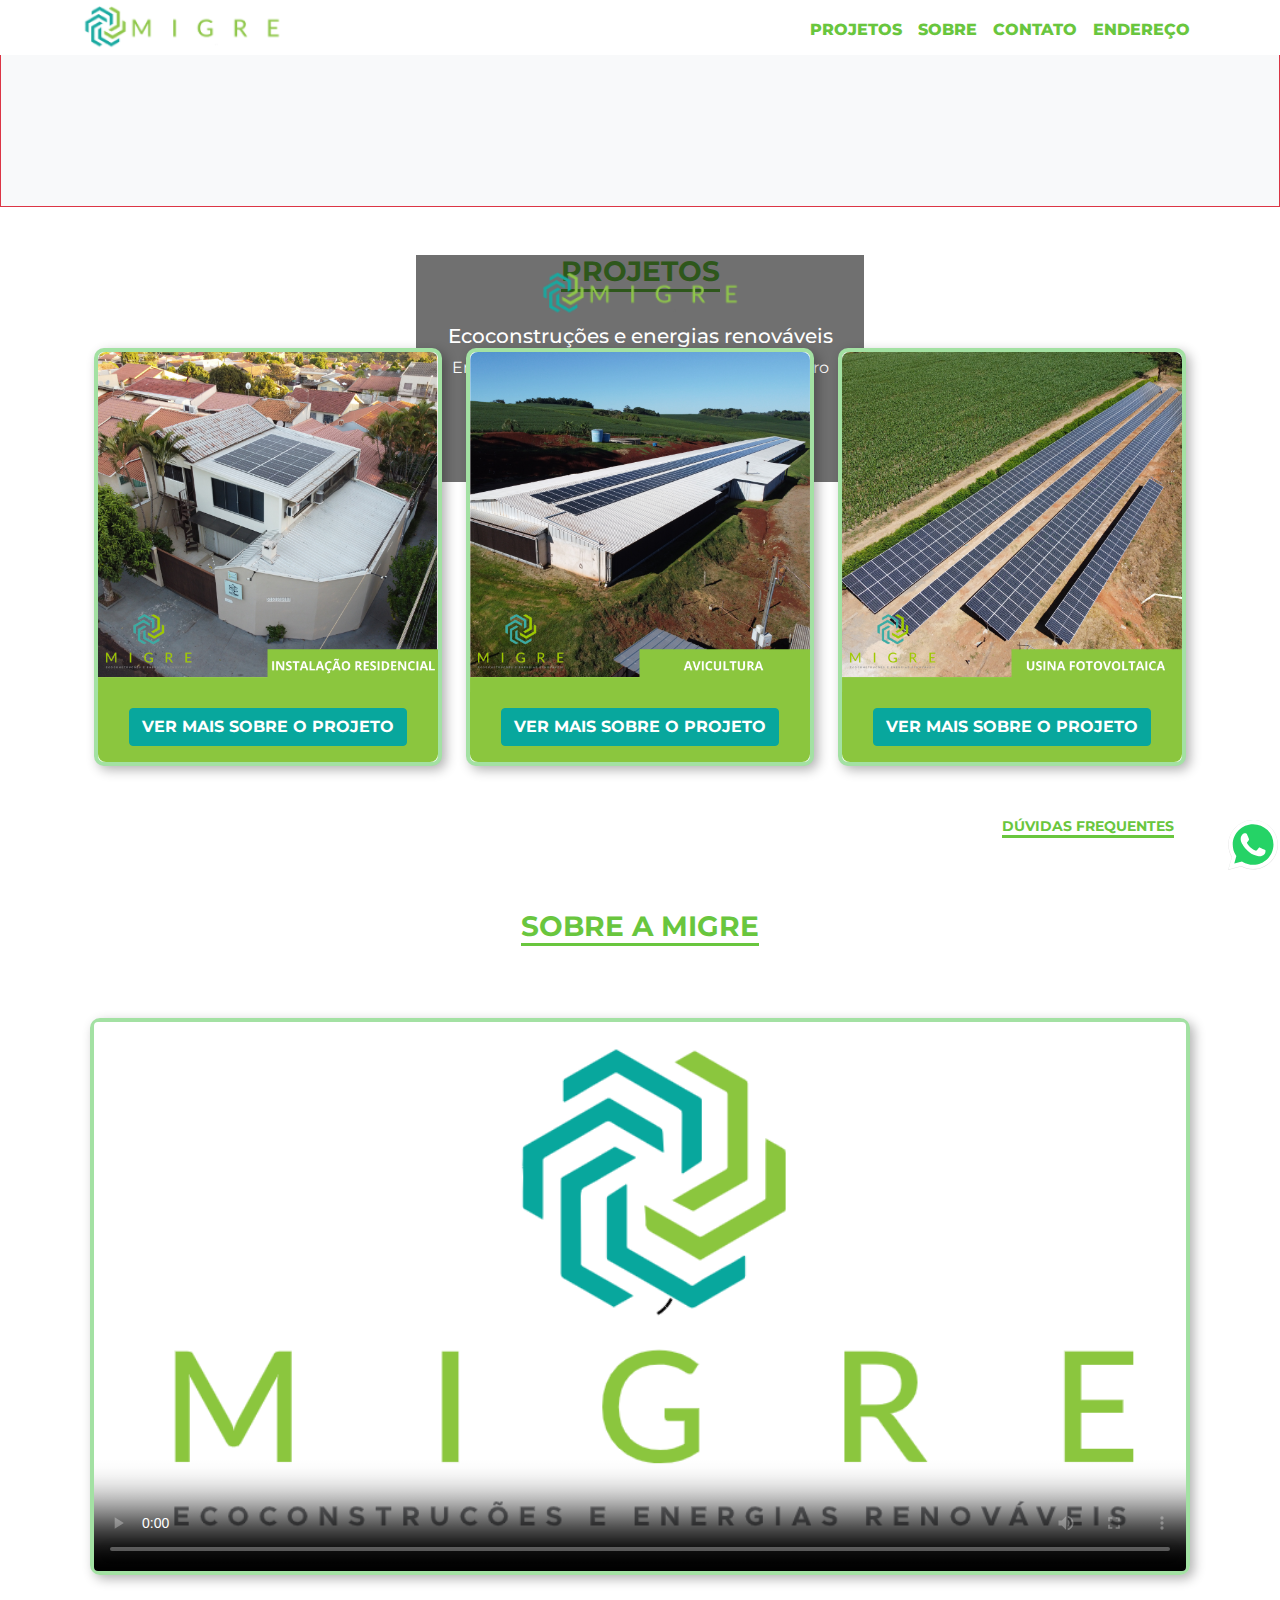
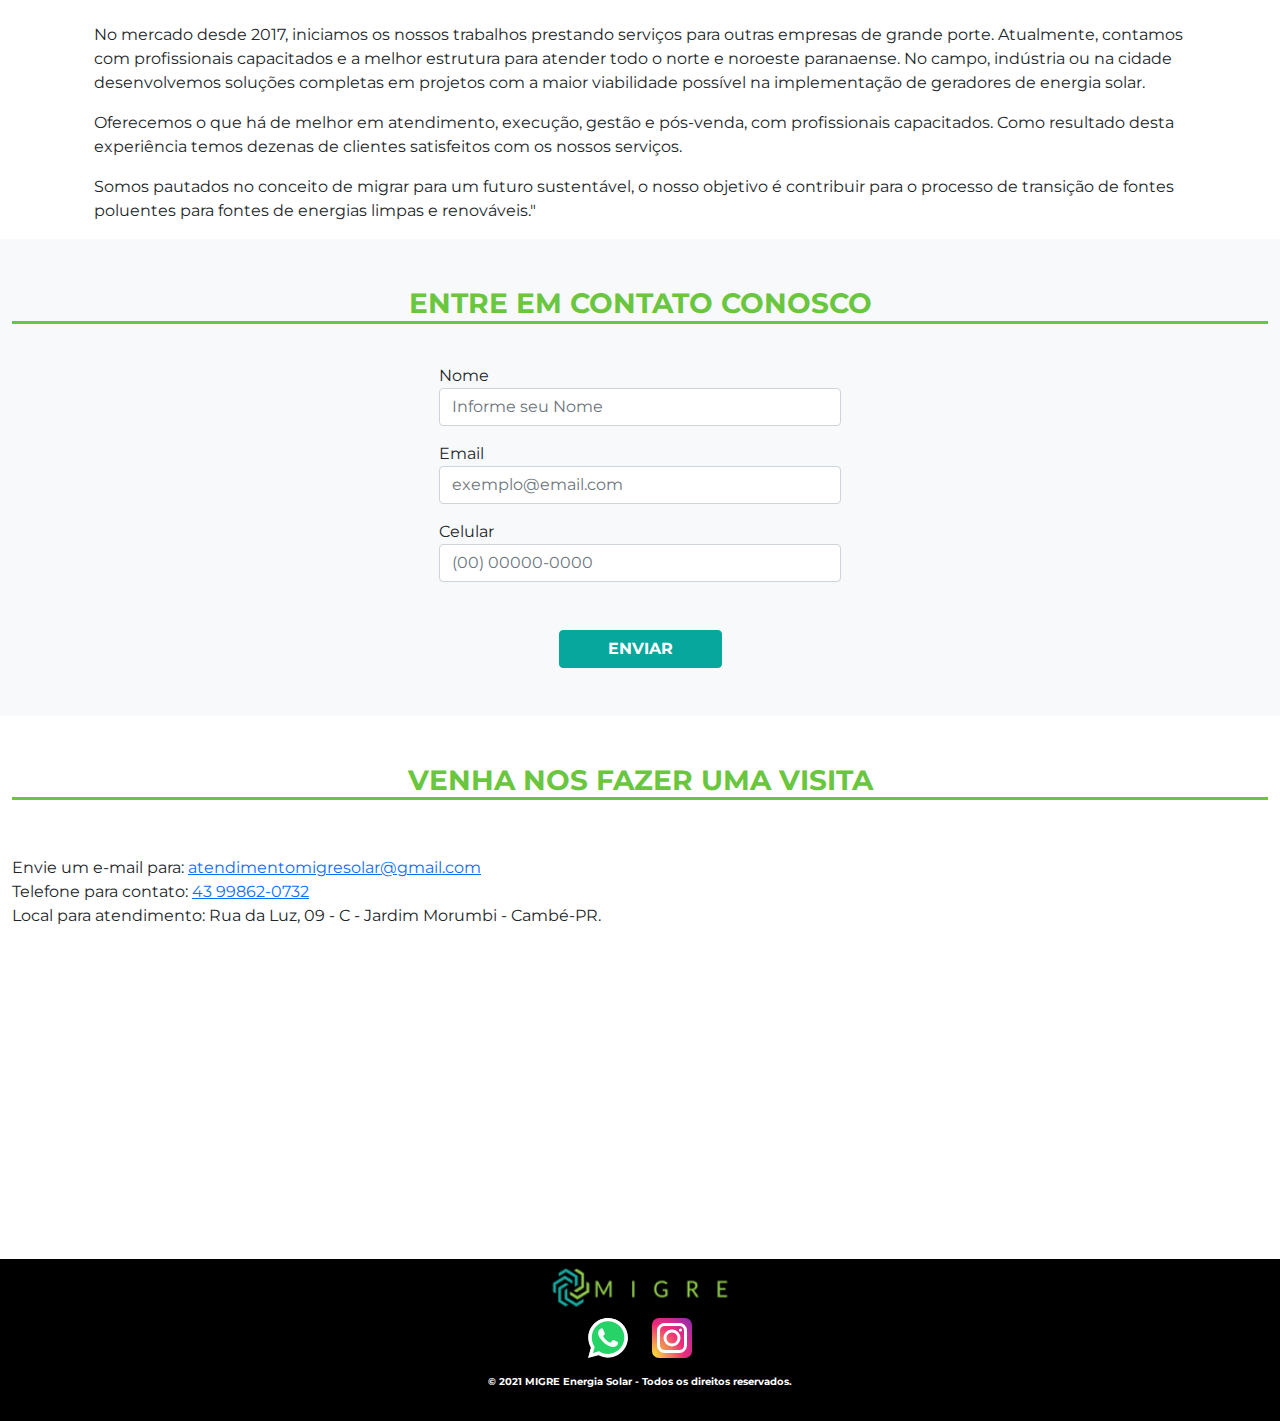
==== index.html @ b56ac215 "subindo site" ====
<!DOCTYPE html>
<html lang="pt-br">

<head>
	<meta charset="UTF-8">
	<meta http-equiv="X-UA-Compatible" content="IE=edge">
	<meta name="viewport" content="width=device-width, initial-scale=1.0">
	<link rel="stylesheet" href="assets/bootstrap-5.1.3-dist/css/bootstrap.min.css">
	<link rel="stylesheet" href="assets/css/style.css">
	<link rel="stylesheet" href="assets/css/config.css">
	<link rel="stylesheet" href="assets/css/responsivo.css">
	<link href="assets/fontawesome/css/all.css" rel="stylesheet">
	<link rel="preconnect" href="https://fonts.googleapis.com">
	<link rel="preconnect" href="https://fonts.gstatic.com" crossorigin>
	<link href="https://fonts.googleapis.com/css2?family=Montserrat:wght@500&display=swap" rel="stylesheet">
	<title>Migre Solar</title>
</head>

<body>
	<header>
		<nav class="navbar navbar-expand-lg fixed-top py-0 bg-white">
			<div class="container">
				<a class="navbar-brand" href="index.html">
					<img src="assets/images/logo.png" width="200" height="50" alt="logo da empresa" class="img-fluid">
				</a>
				<button class="navbar-toggler" type="button" data-bs-toggle="collapse"
					data-bs-target="#navbarSupportedContent" aria-controls="navbarSupportedContent"
					aria-expanded="false" aria-label="Toggle navigation" style="border: none;">
					<svg xmlns="http://www.w3.org/2000/svg" width="24" height="24" fill="currentColor"
						class="bi bi-list" viewBox="0 0 16 16">
						<path fill-rule="evenodd"
							d="M2.5 12a.5.5 0 0 1 .5-.5h10a.5.5 0 0 1 0 1H2a.5.5 0 0 1-.5-.5zm0-4a.5.5 0 0 1 .5-.5h10a.5.5 0 0 1 0 1H2a.5.5 0 0 1-.5-.5zm0-4a.5.5 0 0 1 .5-.5h10a.5.5 0 0 1 0 1H2a.5.5 0 0 1-.5-.5z" />
					</svg>
				</button>
				<div class="collapse navbar-collapse background__nav justify-content-end" id="navbarSupportedContent">
					<ul class="navbar-nav ms-1 mb-2 mt-2 mb-lg-0">
						<li class="nav-item">
							<a class="nav-link px-0 py-0" aria-current="page" href="#projetos">Projetos</a>
						</li>
						<li class="nav-item">
							<a class="nav-link px-0 py-0" href="#sobre">Sobre</a>
						</li>
						<li class="nav-item">
							<a class="nav-link px-0 py-0" href="#contato">Contato</a>
						</li>
						<li class="nav-item">
							<a class="nav-link px-0 py-0" href="#endereco">Endereço</a>
						</li>
					</ul>
				</div>
			</div>
		</nav>
	</header>
	<main class="px-0 bg-white">
		<section id="videoBackground" class="bg-light border border-danger">
			<video class="px-0 bg__video" autoplay muted loop>
				<source src="assets/videos/background-site-migre.MP4" type="video/mp4">
			</video>
			<div class="carousel-caption d-none d-md-block">
				<div class="carousel-capiton-background">
					<img src="assets/images/logo.png" width="200" height="50" alt="logo da empresa"
						class="img-fluid mt-3">
					<h5 class="mt-2">Ecoconstruções e energias renováveis</h5>
					<p class="mt-2">Empresa que mais instala energia solar no agro paranaense!</p>
					<a class="btn btn__cor__fundo mb-4 text-uppercase fw-bold" href="#contato" data-toggle="modal"
						data-target="#exampleModal">Solicite seu orçamento</a>
				</div>
			</div>
		</section>
		<section id="orcamento" class="d-md-none">
			<div class="bloco-orcamento text-center align-items-center">
				<img src="assets/images/logo.png" width="200" height="50" alt="logo da empresa" class="img-fluid mt-3">
				<p class="mt-2 fw-bold">Ecoconstruções e energias renováveis</p>
				<p class="mt-2">Empresa que mais instala energia solar no agro paranaense!</p>
				<a class="btn btn__cor__fundo mb-4 text-uppercase fw-bold" href="#contato" data-toggle="modal"
					data-target="#exampleModal">Solicite seu orçamento</a>
			</div>
		</section>
		<section id="projetos" class="bg-white container">
			<div class="row">
				<div class="col-lg-12 d-flex justify-content-center mt-5 pb-md-5">
					<h3 class="text__padrao text-uppercase text-uppercase">Projetos</h3>
				</div>
			</div>
			<div class="row">
				<div class="col-12 col-md-4 mt-5 mt-md-0">
					<div class="card card__border">
						<img src="assets/images/img-energia-solar-residencial.png"
							alt="Telhado de uma casa com painel solar" class="img-fluid d-block card__imagem">
						<div class="card-body text-center btn__card__projetos">
							<a class="btn text-uppercase btn__mostrarProjeto fw-bold btn__cor__fundo"
								href="residencial.html" data-toggle="modal" data-target="#exampleModal">Ver mais sobre o
								projeto</a>
						</div>
					</div>
				</div>
				<div class="col-12 col-md-4 mt-5 mt-md-0">
					<div class="card card__border">
						<img src="assets/images/img-energia-solar-avicultura.png"
							alt="Telhado de um aviário com painel solar" class="img-fluid d-block card__imagem">
						<div class="card-body text-center btn__card__projetos">
							<a class="btn text-uppercase btn__mostrarProjeto fw-bold btn__cor__fundo"
								href="aviario.html" data-toggle="modal" data-target="#exampleModal">Ver mais sobre o
								projeto</a>
						</div>
					</div>
				</div>
				<div class="col-12 col-md-4 mt-5 mb-5 mt-md-0">
					<div class="card card__border">
						<img src="assets/images/img-energia-solar-usina-fotovoltaica.png" alt="Usina Fotovoltaica"
							class="img-fluid d-block card__imagem">
						<div class="card-body text-center btn__card__projetos">
							<a class="btn text-uppercase btn__mostrarProjeto fw-bold btn__cor__fundo" href="usina.html"
								data-toggle="modal" data-target="#exampleModal">Ver mais sobre o
								projeto</a>
						</div>
					</div>
				</div>
				<div class="row pb-4 justify-content-end ">
					<div class="col-8 text-end">
						<a class="text-uppercase text-decoration-none text__padrao" style="font-size: 14px;"
							href="duvidas-frenquentes.html" data-toggle="modal" data-target="#exampleModal">Dúvidas
							Frequentes</a>
					</div>
				</div>
			</div>
		</section>
		<!-- <section id="textoCriseEnergetica" class="mt-5 bg-light">
			<div class="row">
				<div class="col-md-12 d-flex justify-content-center">
					<h3 class="text__padrao text-uppercase">Crise energética no Brasil</h3>
				</div>
			</div>
			<div class="row justify-content-center">
				<div class="col-md-10 mt-4">
					<p class="text__paragrafo">
						A fonte de energia mais usada pelo Brasil é a hidrelétrica, que, corresponde a 64% da matriz
						energética nacional. Segundo dados do Ministério Minas de Energia o país é responsável por 2% do
						consumo mundial. As informações divulgadas pelo órgão ainda revelam que, em 2021 o consumo
						residencial teve aumento de 3% e o comercial de 4% em comparação ao ano anterior.
						O baixo volume de chuva causa uma queda significativa no nível dos reservatórios das usinas
						hidrelétricas que abastecem o país. Este ano a crise energética atingiu níveis alarmantes e
						chegou em diversos setores da economia. No agronegócio, a diminuição dos níveis dos mananciais
						superficiais que abastecem as torneiras de irrigação no campo prejudicou a produtividade. Na
						indústria, o aumento na conta da energia refletiu na cadeia de produção e os produtos estão mais
						caros para o consumidor final. No geral, os brasileiros estão pagando mais caro pela energia
						elétrica, os reajustes contínuos no primeiro semestre de 2021 já tinham ultrapassado o ano
						anterior. Para 2022, a tendência é de novos aumentos, isso porque, com a falta de água, é
						preciso concentrar a produção em usinas termelétricas, para atender à demanda do país. A
						produção termoelétrica é mais cara e poluente, já que seu funcionamento é a base da queima de
						combustíveis fósseis. Esse cenário mostra que, agora mais do que nunca é necessário buscar novas
						fontes alternativas de energia, além de adotar uma postura autossustentável e tornar o, país
						mais independente energeticamente de fatores externos
					</p>
				</div>
			</div>
		</section> -->
		<section id="sobre" class="mt-5 bg-white container">
			<div class="row">
				<div class="col-md-12 d-flex justify-content-center pb-md-5">
					<h3 class="text__padrao text-uppercase">Sobre a Migre</h3>
				</div>
			</div>
			<div class="row mt-3 mx-2 video__border">
				<video src="assets/videos/videoQuemSomos.mp4" class="px-0 rounded" controls
					poster="assets/images/video-capa.png" width="auto" preload="auto"
					poster="assets/images/logo.png"></video>
			</div>
			<div class="row mt-5 justify-content-center teste-back">
				<div class="col-12">
					<p class="text__paragrafo"> No mercado desde 2017, iniciamos os nossos trabalhos
						prestando serviços para outras empresas de grande porte. Atualmente, contamos com profissionais
						capacitados e a melhor estrutura para atender todo o norte e noroeste paranaense.
						No campo, indústria ou na cidade desenvolvemos soluções completas em projetos com a maior
						viabilidade possível na implementação de geradores de energia solar.</p>

					<p class="text__paragrafo"> Oferecemos o que há de melhor em atendimento, execução,
						gestão e pós-venda, com profissionais capacitados. Como resultado desta experiência temos
						dezenas de clientes satisfeitos com os nossos serviços.</p>

					<p class="text__paragrafo"> Somos pautados no conceito de migrar para um futuro
						sustentável, o nosso objetivo é contribuir para o processo de transição de fontes poluentes para
						fontes de energias limpas e renováveis."</p>
				</div>
			</div>
		</section>
		<section id="contato" class="bg-light">
			<div class="row ">
				<div class="col-12 mt-5">
					<h3 class="text-center text__padrao text-uppercase">Entre em contato conosco</h3>
				</div>
			</div>
			<div class="row mt-3 justify-content-center">
				<div class="col-10 col-md-4">
					<form>
						<div class="form-group mt-3">
							<label for="inputNome">Nome</label>
							<input type="text" class="form-control" id="inputNome" placeholder="Informe seu Nome" />
						</div>
						<div class="form-group mt-3">
							<label for="inputEmail">Email</label>
							<input type="email" class="form-control" id="inputEmail" placeholder="exemplo@email.com" />
						</div>
						<div class="form-group mt-3">
							<label for="inputCelular">Celular</label>
							<input type="tel" class="form-control" id="inputCelular" placeholder="(00) 00000-0000" />
						</div>
						<div class="form-row text-center mt-5 mb-5">
							<button type="submit"
								class="btn btn__cor__fundo fw-bold text-uppercase px-5 btn__enviar">Enviar</button>
						</div>
					</form>
				</div>
			</div>
		</section>
		<section id="endereco" class="bg-white">
			<div class="row aling-items-center justify-content-center">
				<div class="col-md-12 mt-5 ">
					<h3 class="text-center text__padrao text-uppercase">Venha nos fazer uma visita</h3>
				</div>
				<div class="col-12">
					<address class="mt-5">
						Envie um e-mail para:
						<a href="malito:contato@migresolar.com.br">atendimentomigresolar@gmail.com</a><br>
						Telefone para contato: <a href="tel:++43998620732">43 99862-0732</a><br>
						Local para atendimento: Rua da Luz, 09 - C - Jardim Morumbi - Cambé-PR.<br>
					</address>
				</div>
				<div class="col-12 mt-2">
					<iframe
						src="https://www.google.com/maps/embed?pb=!1m18!1m12!1m3!1d3664.9723366403573!2d-51.265144584480716!3d-23.280454857164717!2m3!1f0!2f0!3f0!3m2!1i1024!2i768!4f13.1!3m3!1m2!1s0x94eb5a1fdec6098b%3A0x29a20b71317adad1!2sRua%20da%20Luz%2C%209%20-%20Jardim%20Morumbi%2C%20Camb%C3%A9%20-%20PR%2C%2086191-770!5e0!3m2!1spt-BR!2sbr!4v1637673100748!5m2!1spt-BR!2sbr"
						width="100%" height="300px" style="border:0;" allowfullscreen="" loading="lazy"></iframe>
				</div>
			</div>
		</section>
	</main>
	<footer class="px-0 bg-black">
		<div class="row justify-content-center align-items-center ">
			<div id="logo" class="col-6 col-md-12 text-center mt-2">
				<img src="assets/images/logo.png" width="180" height="43" class="mr-4" alt="logo da Empresa">
			</div>
		</div>
		<div class="row justify-content-center align-items-center">
			<div class="col-auto mt-2">
				<a href="https://api.whatsapp.com/send?phone=5543998620732&text=Olá, vim através do site da Migre Solar, você pode me ajudar?"
					class="pointer" target="_blank">
					<svg style="pointer-events:none; display:block; height:40px; width:40px;" width="40px" height="40px"
						viewBox="0 0 1219.547 1225.016">
						<path fill="#E0E0E0"
							d="M1041.858 178.02C927.206 63.289 774.753.07 612.325 0 277.617 0 5.232 272.298 5.098 606.991c-.039 106.986 27.915 211.42 81.048 303.476L0 1225.016l321.898-84.406c88.689 48.368 188.547 73.855 290.166 73.896h.258.003c334.654 0 607.08-272.346 607.222-607.023.056-162.208-63.052-314.724-177.689-429.463zm-429.533 933.963h-.197c-90.578-.048-179.402-24.366-256.878-70.339l-18.438-10.93-191.021 50.083 51-186.176-12.013-19.087c-50.525-80.336-77.198-173.175-77.16-268.504.111-278.186 226.507-504.503 504.898-504.503 134.812.056 261.519 52.604 356.814 147.965 95.289 95.36 147.728 222.128 147.688 356.948-.118 278.195-226.522 504.543-504.693 504.543z">
						</path>
						<linearGradient id="htwaicona-chat" gradientUnits="userSpaceOnUse" x1="609.77" y1="1190.114"
							x2="609.77" y2="21.084">
							<stop id="s3_1_offset_1" offset="0" stop-color="#25D366"></stop>
							<stop id="s3_1_offset_2" offset="1" stop-color="#25D366"></stop>
						</linearGradient>
						<path fill="url(#htwaicona-chat)"
							d="M27.875 1190.114l82.211-300.18c-50.719-87.852-77.391-187.523-77.359-289.602.133-319.398 260.078-579.25 579.469-579.25 155.016.07 300.508 60.398 409.898 169.891 109.414 109.492 169.633 255.031 169.57 409.812-.133 319.406-260.094 579.281-579.445 579.281-.023 0 .016 0 0 0h-.258c-96.977-.031-192.266-24.375-276.898-70.5l-307.188 80.548z">
						</path>
						<image overflow="visible" opacity=".08" width="682" height="639"
							transform="translate(270.984 291.372)"></image>
						<path fill-rule="evenodd" clip-rule="evenodd" fill="#FFF"
							d="M462.273 349.294c-11.234-24.977-23.062-25.477-33.75-25.914-8.742-.375-18.75-.352-28.742-.352-10 0-26.25 3.758-39.992 18.766-13.75 15.008-52.5 51.289-52.5 125.078 0 73.797 53.75 145.102 61.242 155.117 7.5 10 103.758 166.266 256.203 226.383 126.695 49.961 152.477 40.023 179.977 37.523s88.734-36.273 101.234-71.297c12.5-35.016 12.5-65.031 8.75-71.305-3.75-6.25-13.75-10-28.75-17.5s-88.734-43.789-102.484-48.789-23.75-7.5-33.75 7.516c-10 15-38.727 48.773-47.477 58.773-8.75 10.023-17.5 11.273-32.5 3.773-15-7.523-63.305-23.344-120.609-74.438-44.586-39.75-74.688-88.844-83.438-103.859-8.75-15-.938-23.125 6.586-30.602 6.734-6.719 15-17.508 22.5-26.266 7.484-8.758 9.984-15.008 14.984-25.008 5-10.016 2.5-18.773-1.25-26.273s-32.898-81.67-46.234-111.326z">
						</path>
						<path fill="#FFF"
							d="M1036.898 176.091C923.562 62.677 772.859.185 612.297.114 281.43.114 12.172 269.286 12.039 600.137 12 705.896 39.633 809.13 92.156 900.13L7 1211.067l318.203-83.438c87.672 47.812 186.383 73.008 286.836 73.047h.255.003c330.812 0 600.109-269.219 600.25-600.055.055-160.343-62.328-311.108-175.649-424.53zm-424.601 923.242h-.195c-89.539-.047-177.344-24.086-253.93-69.531l-18.227-10.805-188.828 49.508 50.414-184.039-11.875-18.867c-49.945-79.414-76.312-171.188-76.273-265.422.109-274.992 223.906-498.711 499.102-498.711 133.266.055 258.516 52 352.719 146.266 94.195 94.266 146.031 219.578 145.992 352.852-.118 274.999-223.923 498.749-498.899 498.749z">
						</path>
					</svg>
				</a>
			</div>
			<div class="col-auto mt-2">
				<a href="https://www.instagram.com/migresolar/" target="_blank">
					<img src="assets/images/icone-instagram1.svg" alt="" width="40px" height="40px">
				</a>
			</div>
		</div>
		<div class="row text-center mt-3">
			<p class="copyright">© 2021 MIGRE Energia Solar - Todos os direitos reservados.</p>
		</div>
		<div class="row text-end mt-3">
			<a href="https://api.whatsapp.com/send?phone=5543998620732&text=Olá, vim através do site da Migre Solar, você pode me ajudar?"
				class="pointer icone_whats" target="_blank">
				<svg style="pointer-events:none; display:block; height:50px; width:50px;" width="50px" height="50px"
					viewBox="0 0 1219.547 1225.016">
					<path fill="#E0E0E0"
						d="M1041.858 178.02C927.206 63.289 774.753.07 612.325 0 277.617 0 5.232 272.298 5.098 606.991c-.039 106.986 27.915 211.42 81.048 303.476L0 1225.016l321.898-84.406c88.689 48.368 188.547 73.855 290.166 73.896h.258.003c334.654 0 607.08-272.346 607.222-607.023.056-162.208-63.052-314.724-177.689-429.463zm-429.533 933.963h-.197c-90.578-.048-179.402-24.366-256.878-70.339l-18.438-10.93-191.021 50.083 51-186.176-12.013-19.087c-50.525-80.336-77.198-173.175-77.16-268.504.111-278.186 226.507-504.503 504.898-504.503 134.812.056 261.519 52.604 356.814 147.965 95.289 95.36 147.728 222.128 147.688 356.948-.118 278.195-226.522 504.543-504.693 504.543z">
					</path>
					<linearGradient id="htwaicona-chat" gradientUnits="userSpaceOnUse" x1="609.77" y1="1190.114"
						x2="609.77" y2="21.084">
						<stop id="s3_1_offset_1" offset="0" stop-color="#25D366"></stop>
						<stop id="s3_1_offset_2" offset="1" stop-color="#25D366"></stop>
					</linearGradient>
					<path fill="url(#htwaicona-chat)"
						d="M27.875 1190.114l82.211-300.18c-50.719-87.852-77.391-187.523-77.359-289.602.133-319.398 260.078-579.25 579.469-579.25 155.016.07 300.508 60.398 409.898 169.891 109.414 109.492 169.633 255.031 169.57 409.812-.133 319.406-260.094 579.281-579.445 579.281-.023 0 .016 0 0 0h-.258c-96.977-.031-192.266-24.375-276.898-70.5l-307.188 80.548z">
					</path>
					<image overflow="visible" opacity=".08" width="682" height="639"
						transform="translate(270.984 291.372)"></image>
					<path fill-rule="evenodd" clip-rule="evenodd" fill="#FFF"
						d="M462.273 349.294c-11.234-24.977-23.062-25.477-33.75-25.914-8.742-.375-18.75-.352-28.742-.352-10 0-26.25 3.758-39.992 18.766-13.75 15.008-52.5 51.289-52.5 125.078 0 73.797 53.75 145.102 61.242 155.117 7.5 10 103.758 166.266 256.203 226.383 126.695 49.961 152.477 40.023 179.977 37.523s88.734-36.273 101.234-71.297c12.5-35.016 12.5-65.031 8.75-71.305-3.75-6.25-13.75-10-28.75-17.5s-88.734-43.789-102.484-48.789-23.75-7.5-33.75 7.516c-10 15-38.727 48.773-47.477 58.773-8.75 10.023-17.5 11.273-32.5 3.773-15-7.523-63.305-23.344-120.609-74.438-44.586-39.75-74.688-88.844-83.438-103.859-8.75-15-.938-23.125 6.586-30.602 6.734-6.719 15-17.508 22.5-26.266 7.484-8.758 9.984-15.008 14.984-25.008 5-10.016 2.5-18.773-1.25-26.273s-32.898-81.67-46.234-111.326z">
					</path>
					<path fill="#FFF"
						d="M1036.898 176.091C923.562 62.677 772.859.185 612.297.114 281.43.114 12.172 269.286 12.039 600.137 12 705.896 39.633 809.13 92.156 900.13L7 1211.067l318.203-83.438c87.672 47.812 186.383 73.008 286.836 73.047h.255.003c330.812 0 600.109-269.219 600.25-600.055.055-160.343-62.328-311.108-175.649-424.53zm-424.601 923.242h-.195c-89.539-.047-177.344-24.086-253.93-69.531l-18.227-10.805-188.828 49.508 50.414-184.039-11.875-18.867c-49.945-79.414-76.312-171.188-76.273-265.422.109-274.992 223.906-498.711 499.102-498.711 133.266.055 258.516 52 352.719 146.266 94.195 94.266 146.031 219.578 145.992 352.852-.118 274.999-223.923 498.749-498.899 498.749z">
					</path>
				</svg>
			</a>
		</div>
	</footer>
	<script src="/assets/Js/script.js"></script>
	<script src="/assets/bootstrap-5.1.3-dist/js/bootstrap.min.js"></script>
</body>

</html>
---- assets/css/style.css ----
/* cor{
    #8BC63E
    #08A79D
} */

* {
    margin: 0;
    padding: 0;
    box-sizing: border-box;
}

.row {
    margin-left: 0;
    margin-right: 0;
}

body,
html {
    font-family: 'Montserrat', sans-serif;
}

header {
    width: 100%;
    background-color: transparent;
    transition: background ease-out 0.2s;
}

header .navbar-collapse {
    width: auto;
}

header .nav-link {
    text-transform: uppercase;
    font-weight: 800;
    color: #69c63e;
    border-bottom: solid 3px transparent;
}

header .nav-link:hover {
    border-bottom: solid 3px var(--secondary);
    color: var(--secondary);
}

body {
    background-image: linear-gradient(to bottom, white, #f1f1f1);
}

.background__nav {
    background-color: rgba(255, 255, 255, 0.973);
}

.carousel-caption {
    position: absolute;
    left: 50%;
    top: 50%;
    transform: translate(-50%, -50%);
}

.carousel-capiton-background {
    background-color: rgba(0, 0, 0, 0.562);
}

.text__padrao {
    font-weight: bold;
    color: #69c63e;
    border-bottom: 3px solid #69c63e;
}

.teste-heigth {
    height: 60vh;
}

.btn__cor__fundo {
    background-color: var(--secondary);
    border-color: var(--secondary);
    color: white;
}

.btn__cor__fundo:hover {
    background-color: #06726b;
    border-color: #06726b;
    color: white;
}

h2 {
    font-family: 'Montserrat', sans-serif;
    font-weight: bold;

}

.navbar-toggler:focus {
    box-shadow: none !important;
}

.carrosel__imagem {
    height: 50vh;
    box-sizing: border-box;
}

#orcamento {
    background-image: url(../images/fundo-texto.jpg);
    background-repeat: no-repeat;
    background-size: cover;
    background-position: center center;
}

.bloco-orcamento {
    background-color: #0305058c;
    color: whitesmoke;
}

.text__card {
    font-family: 'Montserrat', sans-serif;
    font-weight: bold;
}

.card__border {
    border: 4px solid rgba(3, 172, 3, 0.363);
    border-radius: 10px;
    box-shadow: 4px 4px 12px rgba(0, 0, 0, 0.30);
    box-sizing: border-box;
}

#videoBackground{
    padding-top: 3em;
}

.bg__video{
    height: 40% !important;
    width: 100%;
}

.video__border {
    border: 4px solid rgba(3, 172, 3, 0.363);
    border-radius: 10px;
    box-shadow: 4px 4px 12px rgba(0, 0, 0, 0.30);
    box-sizing: border-box;
}

.video__border___interno {
    border-radius: 10px;
}

.card__imagem {
    border-radius: 8px 8px 0px 0px;
}

.btn__card__projetos {
    border-radius: 0px 0px 8px 8px;
    background-color: #8BC63E;
}

.copyright {
    font-family: 'Montserrat', sans-serif;
    font-weight: bold;
    font-size: 10px;
    color: #ffffff;
}

.icone__whats {
    color: #ffffff;
}

.icone__instagram {
    color: #ffffff;
}

.list-group-item.active {
    background-color: #06726b !important
}

.list-group-item {
    background-color: #08A79D !important
}

.icone_whats {
    position: fixed;
    bottom: 20px;
    left: 80%;
    cursor: pointer;
    z-index: 99999999;
}
---- assets/css/config.css ----
:root {
    --primary:#8BC63E;
    --secondary: #08A79D;
}
---- assets/css/responsivo.css ----
@media (min-width: 992px) {
    header .nav-link{
        margin-left: 0.50em;
        margin-right: 0.50em;
    }

    .carrosel__div___imagem{
        height: 70vh;
    }
    
    .carrosel__imagem {
        height: 100vh;
    }

    .icone_whats{
        position: fixed; 
        bottom: 30px; 
        left: 95%; 
        cursor: pointer; 
        z-index: 99999999;
    }
}

@media (max-width: 991px) {
    header .navbar-collapse{
        width: 100%;
    }

   
}
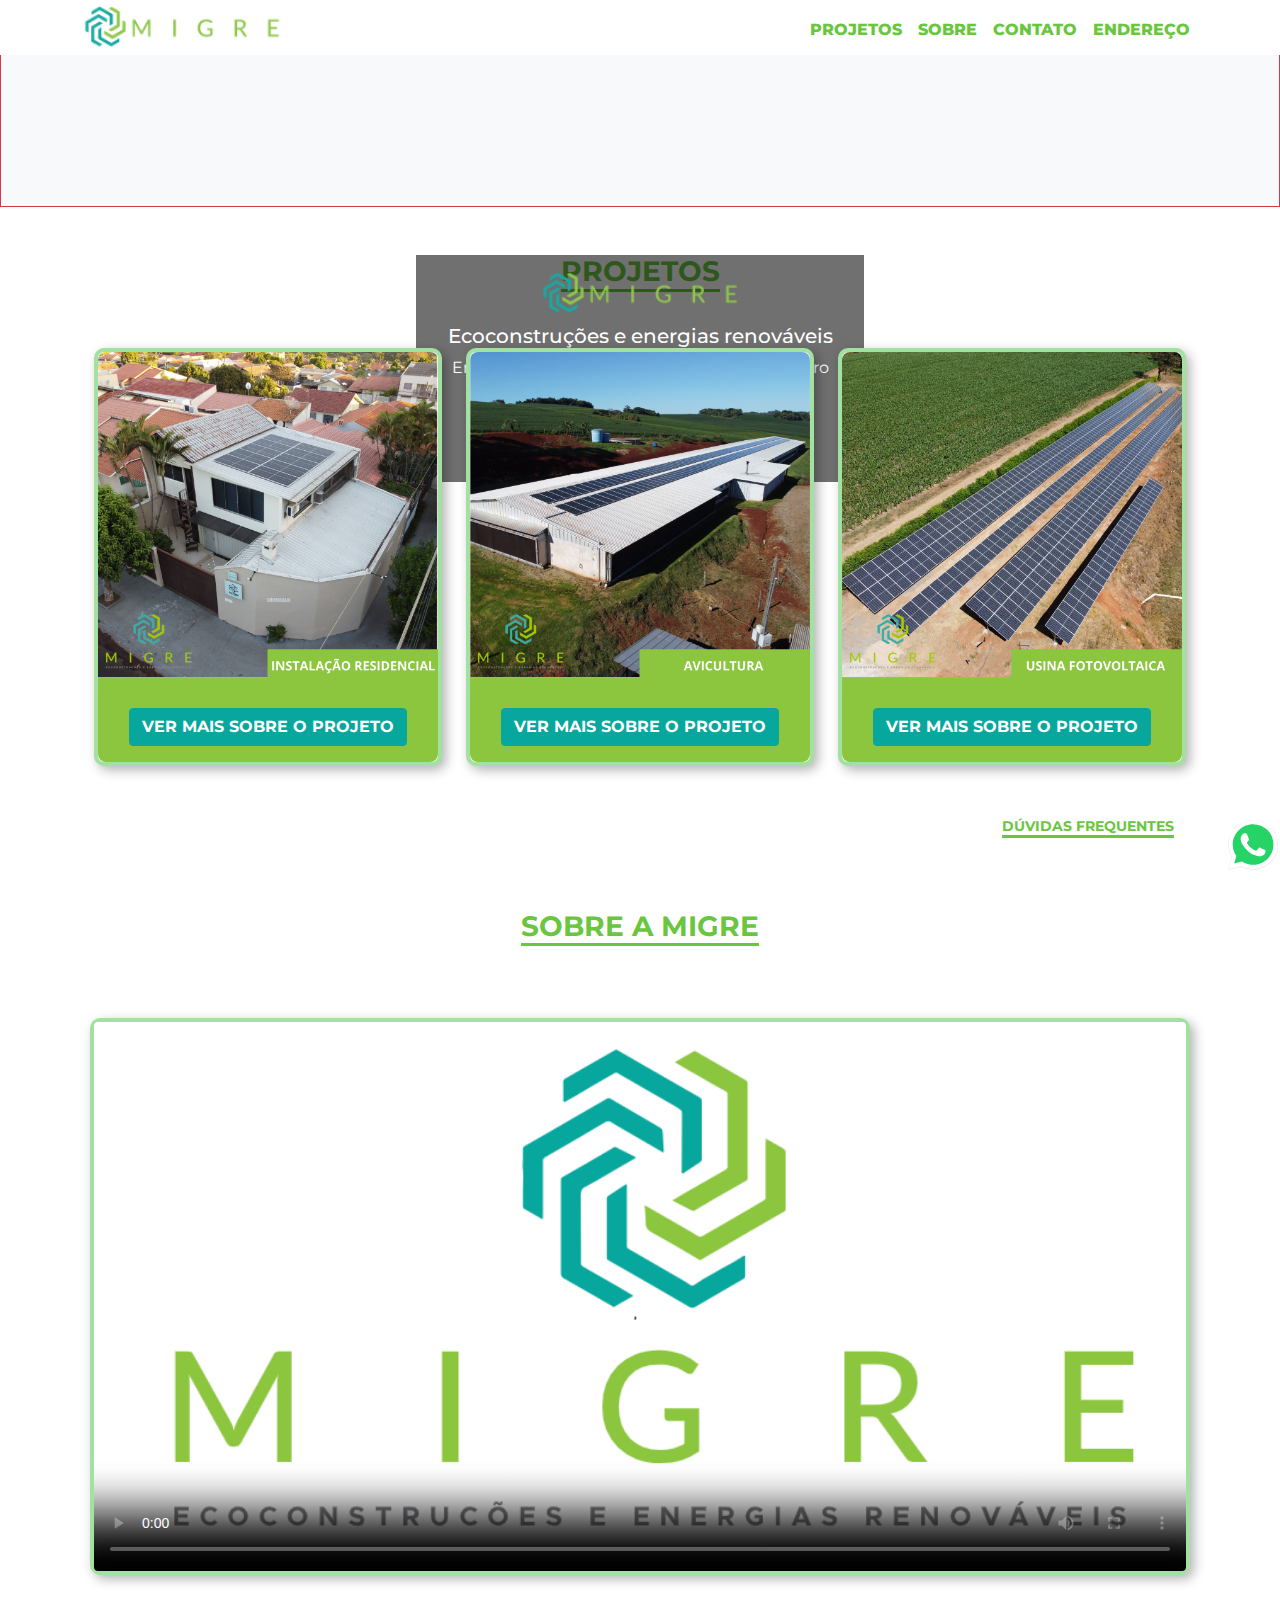
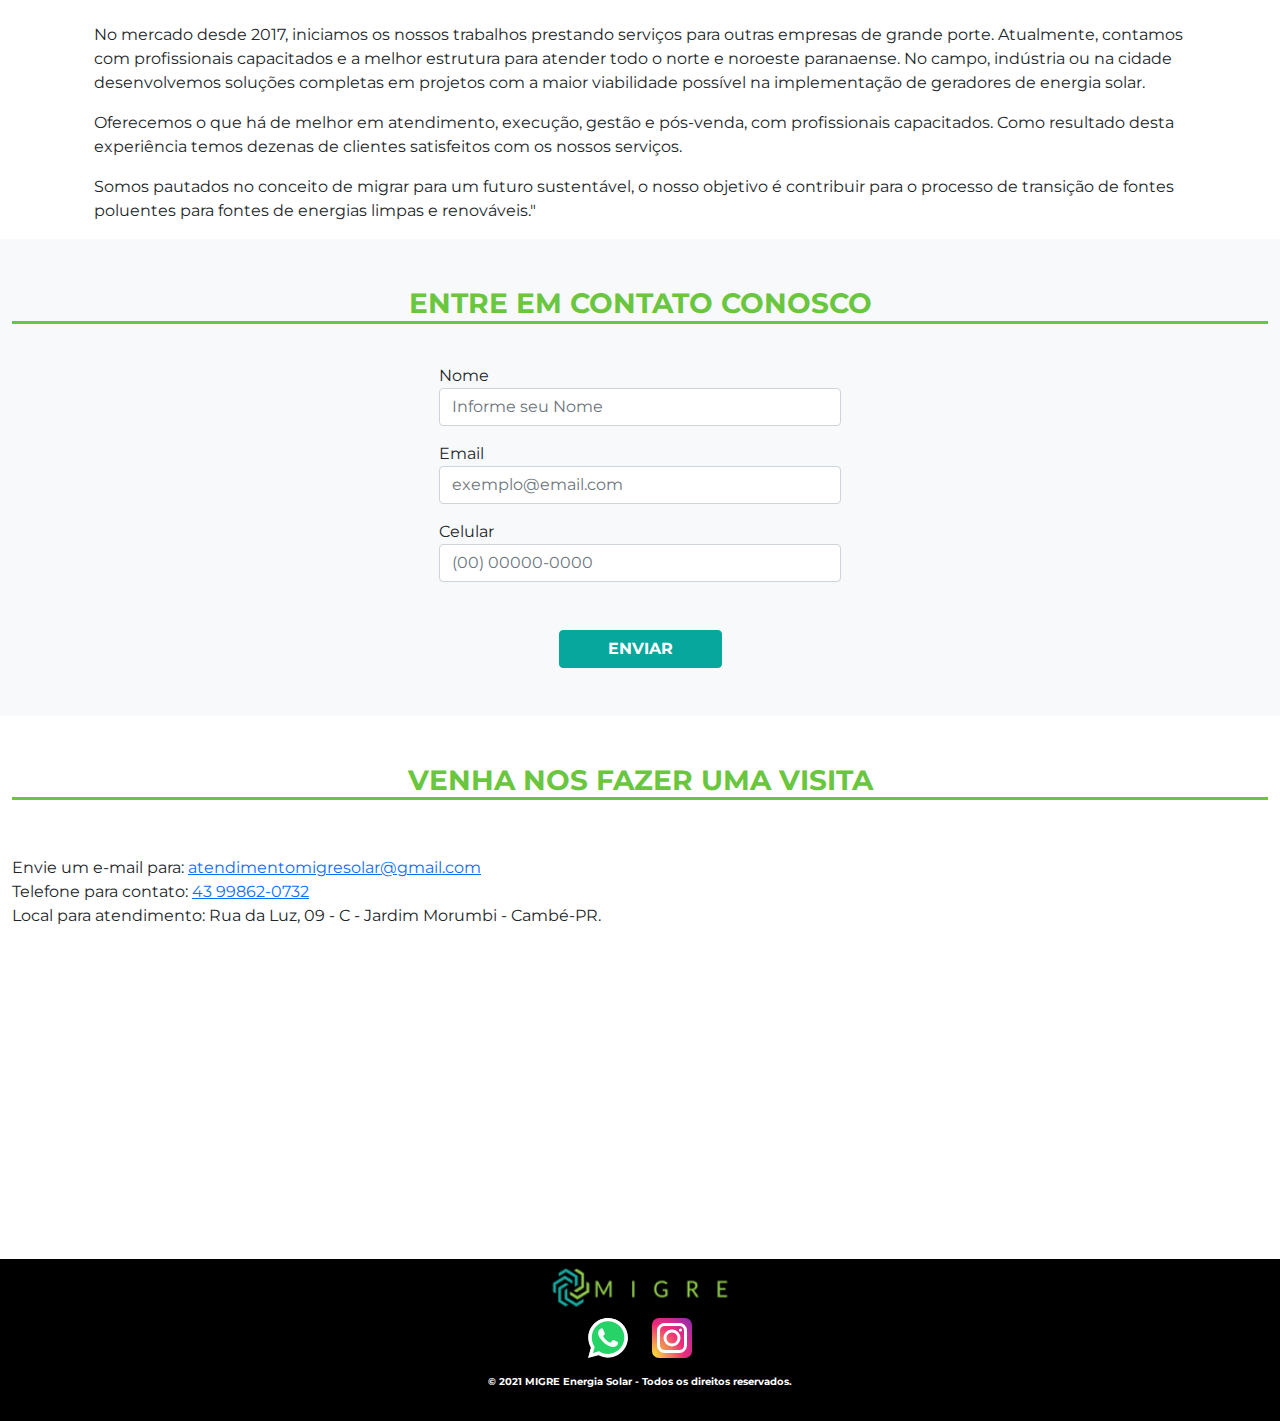
==== commit a077b3a7: "main" ====
--- a/index.html
+++ b/index.html
@@ -1,131 +1,219 @@
 <!DOCTYPE html>
 <html lang="pt-br">
+  <head>
+    <meta charset="UTF-8" />
+    <meta http-equiv="X-UA-Compatible" content="IE=edge" />
+    <meta name="viewport" content="width=device-width, initial-scale=1.0" />
+    <link
+      rel="stylesheet"
+      href="assets/bootstrap-5.1.3-dist/css/bootstrap.min.css"
+    />
+    <link rel="stylesheet" href="assets/css/style.css" />
+    <link rel="stylesheet" href="assets/css/config.css" />
+    <link rel="stylesheet" href="assets/css/responsivo.css" />
+    <link href="assets/fontawesome/css/all.css" rel="stylesheet" />
+    <link rel="preconnect" href="https://fonts.googleapis.com" />
+    <link rel="preconnect" href="https://fonts.gstatic.com" crossorigin />
+    <link
+      href="https://fonts.googleapis.com/css2?family=Montserrat:wght@500&display=swap"
+      rel="stylesheet"
+    />
+    <title>Migre Solar</title>
+  </head>
 
-<head>
-	<meta charset="UTF-8">
-	<meta http-equiv="X-UA-Compatible" content="IE=edge">
-	<meta name="viewport" content="width=device-width, initial-scale=1.0">
-	<link rel="stylesheet" href="assets/bootstrap-5.1.3-dist/css/bootstrap.min.css">
-	<link rel="stylesheet" href="assets/css/style.css">
-	<link rel="stylesheet" href="assets/css/config.css">
-	<link rel="stylesheet" href="assets/css/responsivo.css">
-	<link href="assets/fontawesome/css/all.css" rel="stylesheet">
-	<link rel="preconnect" href="https://fonts.googleapis.com">
-	<link rel="preconnect" href="https://fonts.gstatic.com" crossorigin>
-	<link href="https://fonts.googleapis.com/css2?family=Montserrat:wght@500&display=swap" rel="stylesheet">
-	<title>Migre Solar</title>
-</head>
-
-<body>
-	<header>
-		<nav class="navbar navbar-expand-lg fixed-top py-0 bg-white">
-			<div class="container">
-				<a class="navbar-brand" href="index.html">
-					<img src="assets/images/logo.png" width="200" height="50" alt="logo da empresa" class="img-fluid">
-				</a>
-				<button class="navbar-toggler" type="button" data-bs-toggle="collapse"
-					data-bs-target="#navbarSupportedContent" aria-controls="navbarSupportedContent"
-					aria-expanded="false" aria-label="Toggle navigation" style="border: none;">
-					<svg xmlns="http://www.w3.org/2000/svg" width="24" height="24" fill="currentColor"
-						class="bi bi-list" viewBox="0 0 16 16">
-						<path fill-rule="evenodd"
-							d="M2.5 12a.5.5 0 0 1 .5-.5h10a.5.5 0 0 1 0 1H2a.5.5 0 0 1-.5-.5zm0-4a.5.5 0 0 1 .5-.5h10a.5.5 0 0 1 0 1H2a.5.5 0 0 1-.5-.5zm0-4a.5.5 0 0 1 .5-.5h10a.5.5 0 0 1 0 1H2a.5.5 0 0 1-.5-.5z" />
-					</svg>
-				</button>
-				<div class="collapse navbar-collapse background__nav justify-content-end" id="navbarSupportedContent">
-					<ul class="navbar-nav ms-1 mb-2 mt-2 mb-lg-0">
-						<li class="nav-item">
-							<a class="nav-link px-0 py-0" aria-current="page" href="#projetos">Projetos</a>
-						</li>
-						<li class="nav-item">
-							<a class="nav-link px-0 py-0" href="#sobre">Sobre</a>
-						</li>
-						<li class="nav-item">
-							<a class="nav-link px-0 py-0" href="#contato">Contato</a>
-						</li>
-						<li class="nav-item">
-							<a class="nav-link px-0 py-0" href="#endereco">Endereço</a>
-						</li>
-					</ul>
-				</div>
-			</div>
-		</nav>
-	</header>
-	<main class="px-0 bg-white">
-		<section id="videoBackground" class="bg-light border border-danger">
-			<video class="px-0 bg__video" autoplay muted loop>
-				<source src="assets/videos/background-site-migre.MP4" type="video/mp4">
-			</video>
-			<div class="carousel-caption d-none d-md-block">
-				<div class="carousel-capiton-background">
-					<img src="assets/images/logo.png" width="200" height="50" alt="logo da empresa"
-						class="img-fluid mt-3">
-					<h5 class="mt-2">Ecoconstruções e energias renováveis</h5>
-					<p class="mt-2">Empresa que mais instala energia solar no agro paranaense!</p>
-					<a class="btn btn__cor__fundo mb-4 text-uppercase fw-bold" href="#contato" data-toggle="modal"
-						data-target="#exampleModal">Solicite seu orçamento</a>
-				</div>
-			</div>
-		</section>
-		<section id="orcamento" class="d-md-none">
-			<div class="bloco-orcamento text-center align-items-center">
-				<img src="assets/images/logo.png" width="200" height="50" alt="logo da empresa" class="img-fluid mt-3">
-				<p class="mt-2 fw-bold">Ecoconstruções e energias renováveis</p>
-				<p class="mt-2">Empresa que mais instala energia solar no agro paranaense!</p>
-				<a class="btn btn__cor__fundo mb-4 text-uppercase fw-bold" href="#contato" data-toggle="modal"
-					data-target="#exampleModal">Solicite seu orçamento</a>
-			</div>
-		</section>
-		<section id="projetos" class="bg-white container">
-			<div class="row">
-				<div class="col-lg-12 d-flex justify-content-center mt-5 pb-md-5">
-					<h3 class="text__padrao text-uppercase text-uppercase">Projetos</h3>
-				</div>
-			</div>
-			<div class="row">
-				<div class="col-12 col-md-4 mt-5 mt-md-0">
-					<div class="card card__border">
-						<img src="assets/images/img-energia-solar-residencial.png"
-							alt="Telhado de uma casa com painel solar" class="img-fluid d-block card__imagem">
-						<div class="card-body text-center btn__card__projetos">
-							<a class="btn text-uppercase btn__mostrarProjeto fw-bold btn__cor__fundo"
-								href="residencial.html" data-toggle="modal" data-target="#exampleModal">Ver mais sobre o
-								projeto</a>
-						</div>
-					</div>
-				</div>
-				<div class="col-12 col-md-4 mt-5 mt-md-0">
-					<div class="card card__border">
-						<img src="assets/images/img-energia-solar-avicultura.png"
-							alt="Telhado de um aviário com painel solar" class="img-fluid d-block card__imagem">
-						<div class="card-body text-center btn__card__projetos">
-							<a class="btn text-uppercase btn__mostrarProjeto fw-bold btn__cor__fundo"
-								href="aviario.html" data-toggle="modal" data-target="#exampleModal">Ver mais sobre o
-								projeto</a>
-						</div>
-					</div>
-				</div>
-				<div class="col-12 col-md-4 mt-5 mb-5 mt-md-0">
-					<div class="card card__border">
-						<img src="assets/images/img-energia-solar-usina-fotovoltaica.png" alt="Usina Fotovoltaica"
-							class="img-fluid d-block card__imagem">
-						<div class="card-body text-center btn__card__projetos">
-							<a class="btn text-uppercase btn__mostrarProjeto fw-bold btn__cor__fundo" href="usina.html"
-								data-toggle="modal" data-target="#exampleModal">Ver mais sobre o
-								projeto</a>
-						</div>
-					</div>
-				</div>
-				<div class="row pb-4 justify-content-end ">
-					<div class="col-8 text-end">
-						<a class="text-uppercase text-decoration-none text__padrao" style="font-size: 14px;"
-							href="duvidas-frenquentes.html" data-toggle="modal" data-target="#exampleModal">Dúvidas
-							Frequentes</a>
-					</div>
-				</div>
-			</div>
-		</section>
-		<!-- <section id="textoCriseEnergetica" class="mt-5 bg-light">
+  <body>
+    <header>
+      <nav class="navbar navbar-expand-lg fixed-top py-0 bg-white">
+        <div class="container">
+          <a class="navbar-brand" href="index.html">
+            <img
+              src="assets/images/logo.png"
+              width="200"
+              height="50"
+              alt="logo da empresa"
+              class="img-fluid"
+            />
+          </a>
+          <button
+            class="navbar-toggler"
+            type="button"
+            data-bs-toggle="collapse"
+            data-bs-target="#navbarSupportedContent"
+            aria-controls="navbarSupportedContent"
+            aria-expanded="false"
+            aria-label="Toggle navigation"
+            style="border: none"
+          >
+            <svg
+              xmlns="http://www.w3.org/2000/svg"
+              width="24"
+              height="24"
+              fill="currentColor"
+              class="bi bi-list"
+              viewBox="0 0 16 16"
+            >
+              <path
+                fill-rule="evenodd"
+                d="M2.5 12a.5.5 0 0 1 .5-.5h10a.5.5 0 0 1 0 1H2a.5.5 0 0 1-.5-.5zm0-4a.5.5 0 0 1 .5-.5h10a.5.5 0 0 1 0 1H2a.5.5 0 0 1-.5-.5zm0-4a.5.5 0 0 1 .5-.5h10a.5.5 0 0 1 0 1H2a.5.5 0 0 1-.5-.5z"
+              />
+            </svg>
+          </button>
+          <div
+            class="collapse navbar-collapse background__nav justify-content-end"
+            id="navbarSupportedContent"
+          >
+            <ul class="navbar-nav ms-1 mb-2 mt-2 mb-lg-0">
+              <li class="nav-item">
+                <a
+                  class="nav-link px-0 py-0"
+                  aria-current="page"
+                  href="#projetos"
+                  >Projetos</a
+                >
+              </li>
+              <li class="nav-item">
+                <a class="nav-link px-0 py-0" href="#sobre">Sobre</a>
+              </li>
+              <li class="nav-item">
+                <a class="nav-link px-0 py-0" href="#contato">Contato</a>
+              </li>
+              <li class="nav-item">
+                <a class="nav-link px-0 py-0" href="#endereco">Endereço</a>
+              </li>
+            </ul>
+          </div>
+        </div>
+      </nav>
+    </header>
+    <main class="px-0 bg-white">
+      <section id="videoBackground" class="bg-light border border-danger">
+        <video class="px-0 bg__video" autoplay muted loop>
+          <source
+            src="assets/videos/background-site-migre.mp4"
+            type="video/mp4"
+          />
+        </video>
+        <div class="carousel-caption d-none d-md-block">
+          <div class="carousel-capiton-background">
+            <img
+              src="assets/images/logo.png"
+              width="200"
+              height="50"
+              alt="logo da empresa"
+              class="img-fluid mt-3"
+            />
+            <h5 class="mt-2">Ecoconstruções e energias renováveis</h5>
+            <p class="mt-2">
+              Empresa que mais instala energia solar no agro paranaense!
+            </p>
+            <a
+              class="btn btn__cor__fundo mb-4 text-uppercase fw-bold"
+              href="#contato"
+              data-toggle="modal"
+              data-target="#exampleModal"
+              >Solicite seu orçamento</a
+            >
+          </div>
+        </div>
+      </section>
+      <section id="orcamento" class="d-md-none">
+        <div class="bloco-orcamento text-center align-items-center">
+          <img
+            src="assets/images/logo.png"
+            width="200"
+            height="50"
+            alt="logo da empresa"
+            class="img-fluid mt-3"
+          />
+          <p class="mt-2 fw-bold">Ecoconstruções e energias renováveis</p>
+          <p class="mt-2">
+            Empresa que mais instala energia solar no agro paranaense!
+          </p>
+          <a
+            class="btn btn__cor__fundo mb-4 text-uppercase fw-bold"
+            href="#contato"
+            data-toggle="modal"
+            data-target="#exampleModal"
+            >Solicite seu orçamento</a
+          >
+        </div>
+      </section>
+      <section id="projetos" class="bg-white container">
+        <div class="row">
+          <div class="col-lg-12 d-flex justify-content-center mt-5 pb-md-5">
+            <h3 class="text__padrao text-uppercase text-uppercase">Projetos</h3>
+          </div>
+        </div>
+        <div class="row">
+          <div class="col-12 col-md-4 mt-5 mt-md-0">
+            <div class="card card__border">
+              <img
+                src="assets/images/img-energia-solar-residencial.png"
+                alt="Telhado de uma casa com painel solar"
+                class="img-fluid d-block card__imagem"
+              />
+              <div class="card-body text-center btn__card__projetos">
+                <a
+                  class="btn text-uppercase btn__mostrarProjeto fw-bold btn__cor__fundo"
+                  href="residencial.html"
+                  data-toggle="modal"
+                  data-target="#exampleModal"
+                  >Ver mais sobre o projeto</a
+                >
+              </div>
+            </div>
+          </div>
+          <div class="col-12 col-md-4 mt-5 mt-md-0">
+            <div class="card card__border">
+              <img
+                src="assets/images/img-energia-solar-avicultura.png"
+                alt="Telhado de um aviário com painel solar"
+                class="img-fluid d-block card__imagem"
+              />
+              <div class="card-body text-center btn__card__projetos">
+                <a
+                  class="btn text-uppercase btn__mostrarProjeto fw-bold btn__cor__fundo"
+                  href="aviario.html"
+                  data-toggle="modal"
+                  data-target="#exampleModal"
+                  >Ver mais sobre o projeto</a
+                >
+              </div>
+            </div>
+          </div>
+          <div class="col-12 col-md-4 mt-5 mb-5 mt-md-0">
+            <div class="card card__border">
+              <img
+                src="assets/images/img-energia-solar-usina-fotovoltaica.png"
+                alt="Usina Fotovoltaica"
+                class="img-fluid d-block card__imagem"
+              />
+              <div class="card-body text-center btn__card__projetos">
+                <a
+                  class="btn text-uppercase btn__mostrarProjeto fw-bold btn__cor__fundo"
+                  href="usina.html"
+                  data-toggle="modal"
+                  data-target="#exampleModal"
+                  >Ver mais sobre o projeto</a
+                >
+              </div>
+            </div>
+          </div>
+          <div class="row pb-4 justify-content-end">
+            <div class="col-8 text-end">
+              <a
+                class="text-uppercase text-decoration-none text__padrao"
+                style="font-size: 14px"
+                href="duvidas-frenquentes.html"
+                data-toggle="modal"
+                data-target="#exampleModal"
+                >Dúvidas Frequentes</a
+              >
+            </div>
+          </div>
+        </div>
+      </section>
+      <!-- <section id="textoCriseEnergetica" class="mt-5 bg-light">
 			<div class="row">
 				<div class="col-md-12 d-flex justify-content-center">
 					<h3 class="text__padrao text-uppercase">Crise energética no Brasil</h3>
@@ -155,158 +243,275 @@
 				</div>
 			</div>
 		</section> -->
-		<section id="sobre" class="mt-5 bg-white container">
-			<div class="row">
-				<div class="col-md-12 d-flex justify-content-center pb-md-5">
-					<h3 class="text__padrao text-uppercase">Sobre a Migre</h3>
-				</div>
-			</div>
-			<div class="row mt-3 mx-2 video__border">
-				<video src="assets/videos/videoQuemSomos.mp4" class="px-0 rounded" controls
-					poster="assets/images/video-capa.png" width="auto" preload="auto"
-					poster="assets/images/logo.png"></video>
-			</div>
-			<div class="row mt-5 justify-content-center teste-back">
-				<div class="col-12">
-					<p class="text__paragrafo"> No mercado desde 2017, iniciamos os nossos trabalhos
-						prestando serviços para outras empresas de grande porte. Atualmente, contamos com profissionais
-						capacitados e a melhor estrutura para atender todo o norte e noroeste paranaense.
-						No campo, indústria ou na cidade desenvolvemos soluções completas em projetos com a maior
-						viabilidade possível na implementação de geradores de energia solar.</p>
+      <section id="sobre" class="mt-5 bg-white container">
+        <div class="row">
+          <div class="col-md-12 d-flex justify-content-center pb-md-5">
+            <h3 class="text__padrao text-uppercase">Sobre a Migre</h3>
+          </div>
+        </div>
+        <div class="row mt-3 mx-2 video__border">
+          <video
+            src="assets/videos/videoQuemSomos.mp4"
+            class="px-0 rounded"
+            controls
+            poster="assets/images/video-capa.png"
+            width="auto"
+            preload="auto"
+            poster="assets/images/logo.png"
+          ></video>
+        </div>
+        <div class="row mt-5 justify-content-center teste-back">
+          <div class="col-12">
+            <p class="text__paragrafo">
+              No mercado desde 2017, iniciamos os nossos trabalhos prestando
+              serviços para outras empresas de grande porte. Atualmente,
+              contamos com profissionais capacitados e a melhor estrutura para
+              atender todo o norte e noroeste paranaense. No campo, indústria ou
+              na cidade desenvolvemos soluções completas em projetos com a maior
+              viabilidade possível na implementação de geradores de energia
+              solar.
+            </p>
 
-					<p class="text__paragrafo"> Oferecemos o que há de melhor em atendimento, execução,
-						gestão e pós-venda, com profissionais capacitados. Como resultado desta experiência temos
-						dezenas de clientes satisfeitos com os nossos serviços.</p>
+            <p class="text__paragrafo">
+              Oferecemos o que há de melhor em atendimento, execução, gestão e
+              pós-venda, com profissionais capacitados. Como resultado desta
+              experiência temos dezenas de clientes satisfeitos com os nossos
+              serviços.
+            </p>
 
-					<p class="text__paragrafo"> Somos pautados no conceito de migrar para um futuro
-						sustentável, o nosso objetivo é contribuir para o processo de transição de fontes poluentes para
-						fontes de energias limpas e renováveis."</p>
-				</div>
-			</div>
-		</section>
-		<section id="contato" class="bg-light">
-			<div class="row ">
-				<div class="col-12 mt-5">
-					<h3 class="text-center text__padrao text-uppercase">Entre em contato conosco</h3>
-				</div>
-			</div>
-			<div class="row mt-3 justify-content-center">
-				<div class="col-10 col-md-4">
-					<form>
-						<div class="form-group mt-3">
-							<label for="inputNome">Nome</label>
-							<input type="text" class="form-control" id="inputNome" placeholder="Informe seu Nome" />
-						</div>
-						<div class="form-group mt-3">
-							<label for="inputEmail">Email</label>
-							<input type="email" class="form-control" id="inputEmail" placeholder="exemplo@email.com" />
-						</div>
-						<div class="form-group mt-3">
-							<label for="inputCelular">Celular</label>
-							<input type="tel" class="form-control" id="inputCelular" placeholder="(00) 00000-0000" />
-						</div>
-						<div class="form-row text-center mt-5 mb-5">
-							<button type="submit"
-								class="btn btn__cor__fundo fw-bold text-uppercase px-5 btn__enviar">Enviar</button>
-						</div>
-					</form>
-				</div>
-			</div>
-		</section>
-		<section id="endereco" class="bg-white">
-			<div class="row aling-items-center justify-content-center">
-				<div class="col-md-12 mt-5 ">
-					<h3 class="text-center text__padrao text-uppercase">Venha nos fazer uma visita</h3>
-				</div>
-				<div class="col-12">
-					<address class="mt-5">
-						Envie um e-mail para:
-						<a href="malito:contato@migresolar.com.br">atendimentomigresolar@gmail.com</a><br>
-						Telefone para contato: <a href="tel:++43998620732">43 99862-0732</a><br>
-						Local para atendimento: Rua da Luz, 09 - C - Jardim Morumbi - Cambé-PR.<br>
-					</address>
-				</div>
-				<div class="col-12 mt-2">
-					<iframe
-						src="https://www.google.com/maps/embed?pb=!1m18!1m12!1m3!1d3664.9723366403573!2d-51.265144584480716!3d-23.280454857164717!2m3!1f0!2f0!3f0!3m2!1i1024!2i768!4f13.1!3m3!1m2!1s0x94eb5a1fdec6098b%3A0x29a20b71317adad1!2sRua%20da%20Luz%2C%209%20-%20Jardim%20Morumbi%2C%20Camb%C3%A9%20-%20PR%2C%2086191-770!5e0!3m2!1spt-BR!2sbr!4v1637673100748!5m2!1spt-BR!2sbr"
-						width="100%" height="300px" style="border:0;" allowfullscreen="" loading="lazy"></iframe>
-				</div>
-			</div>
-		</section>
-	</main>
-	<footer class="px-0 bg-black">
-		<div class="row justify-content-center align-items-center ">
-			<div id="logo" class="col-6 col-md-12 text-center mt-2">
-				<img src="assets/images/logo.png" width="180" height="43" class="mr-4" alt="logo da Empresa">
-			</div>
-		</div>
-		<div class="row justify-content-center align-items-center">
-			<div class="col-auto mt-2">
-				<a href="https://api.whatsapp.com/send?phone=5543998620732&text=Olá, vim através do site da Migre Solar, você pode me ajudar?"
-					class="pointer" target="_blank">
-					<svg style="pointer-events:none; display:block; height:40px; width:40px;" width="40px" height="40px"
-						viewBox="0 0 1219.547 1225.016">
-						<path fill="#E0E0E0"
-							d="M1041.858 178.02C927.206 63.289 774.753.07 612.325 0 277.617 0 5.232 272.298 5.098 606.991c-.039 106.986 27.915 211.42 81.048 303.476L0 1225.016l321.898-84.406c88.689 48.368 188.547 73.855 290.166 73.896h.258.003c334.654 0 607.08-272.346 607.222-607.023.056-162.208-63.052-314.724-177.689-429.463zm-429.533 933.963h-.197c-90.578-.048-179.402-24.366-256.878-70.339l-18.438-10.93-191.021 50.083 51-186.176-12.013-19.087c-50.525-80.336-77.198-173.175-77.16-268.504.111-278.186 226.507-504.503 504.898-504.503 134.812.056 261.519 52.604 356.814 147.965 95.289 95.36 147.728 222.128 147.688 356.948-.118 278.195-226.522 504.543-504.693 504.543z">
-						</path>
-						<linearGradient id="htwaicona-chat" gradientUnits="userSpaceOnUse" x1="609.77" y1="1190.114"
-							x2="609.77" y2="21.084">
-							<stop id="s3_1_offset_1" offset="0" stop-color="#25D366"></stop>
-							<stop id="s3_1_offset_2" offset="1" stop-color="#25D366"></stop>
-						</linearGradient>
-						<path fill="url(#htwaicona-chat)"
-							d="M27.875 1190.114l82.211-300.18c-50.719-87.852-77.391-187.523-77.359-289.602.133-319.398 260.078-579.25 579.469-579.25 155.016.07 300.508 60.398 409.898 169.891 109.414 109.492 169.633 255.031 169.57 409.812-.133 319.406-260.094 579.281-579.445 579.281-.023 0 .016 0 0 0h-.258c-96.977-.031-192.266-24.375-276.898-70.5l-307.188 80.548z">
-						</path>
-						<image overflow="visible" opacity=".08" width="682" height="639"
-							transform="translate(270.984 291.372)"></image>
-						<path fill-rule="evenodd" clip-rule="evenodd" fill="#FFF"
-							d="M462.273 349.294c-11.234-24.977-23.062-25.477-33.75-25.914-8.742-.375-18.75-.352-28.742-.352-10 0-26.25 3.758-39.992 18.766-13.75 15.008-52.5 51.289-52.5 125.078 0 73.797 53.75 145.102 61.242 155.117 7.5 10 103.758 166.266 256.203 226.383 126.695 49.961 152.477 40.023 179.977 37.523s88.734-36.273 101.234-71.297c12.5-35.016 12.5-65.031 8.75-71.305-3.75-6.25-13.75-10-28.75-17.5s-88.734-43.789-102.484-48.789-23.75-7.5-33.75 7.516c-10 15-38.727 48.773-47.477 58.773-8.75 10.023-17.5 11.273-32.5 3.773-15-7.523-63.305-23.344-120.609-74.438-44.586-39.75-74.688-88.844-83.438-103.859-8.75-15-.938-23.125 6.586-30.602 6.734-6.719 15-17.508 22.5-26.266 7.484-8.758 9.984-15.008 14.984-25.008 5-10.016 2.5-18.773-1.25-26.273s-32.898-81.67-46.234-111.326z">
-						</path>
-						<path fill="#FFF"
-							d="M1036.898 176.091C923.562 62.677 772.859.185 612.297.114 281.43.114 12.172 269.286 12.039 600.137 12 705.896 39.633 809.13 92.156 900.13L7 1211.067l318.203-83.438c87.672 47.812 186.383 73.008 286.836 73.047h.255.003c330.812 0 600.109-269.219 600.25-600.055.055-160.343-62.328-311.108-175.649-424.53zm-424.601 923.242h-.195c-89.539-.047-177.344-24.086-253.93-69.531l-18.227-10.805-188.828 49.508 50.414-184.039-11.875-18.867c-49.945-79.414-76.312-171.188-76.273-265.422.109-274.992 223.906-498.711 499.102-498.711 133.266.055 258.516 52 352.719 146.266 94.195 94.266 146.031 219.578 145.992 352.852-.118 274.999-223.923 498.749-498.899 498.749z">
-						</path>
-					</svg>
-				</a>
-			</div>
-			<div class="col-auto mt-2">
-				<a href="https://www.instagram.com/migresolar/" target="_blank">
-					<img src="assets/images/icone-instagram1.svg" alt="" width="40px" height="40px">
-				</a>
-			</div>
-		</div>
-		<div class="row text-center mt-3">
-			<p class="copyright">© 2021 MIGRE Energia Solar - Todos os direitos reservados.</p>
-		</div>
-		<div class="row text-end mt-3">
-			<a href="https://api.whatsapp.com/send?phone=5543998620732&text=Olá, vim através do site da Migre Solar, você pode me ajudar?"
-				class="pointer icone_whats" target="_blank">
-				<svg style="pointer-events:none; display:block; height:50px; width:50px;" width="50px" height="50px"
-					viewBox="0 0 1219.547 1225.016">
-					<path fill="#E0E0E0"
-						d="M1041.858 178.02C927.206 63.289 774.753.07 612.325 0 277.617 0 5.232 272.298 5.098 606.991c-.039 106.986 27.915 211.42 81.048 303.476L0 1225.016l321.898-84.406c88.689 48.368 188.547 73.855 290.166 73.896h.258.003c334.654 0 607.08-272.346 607.222-607.023.056-162.208-63.052-314.724-177.689-429.463zm-429.533 933.963h-.197c-90.578-.048-179.402-24.366-256.878-70.339l-18.438-10.93-191.021 50.083 51-186.176-12.013-19.087c-50.525-80.336-77.198-173.175-77.16-268.504.111-278.186 226.507-504.503 504.898-504.503 134.812.056 261.519 52.604 356.814 147.965 95.289 95.36 147.728 222.128 147.688 356.948-.118 278.195-226.522 504.543-504.693 504.543z">
-					</path>
-					<linearGradient id="htwaicona-chat" gradientUnits="userSpaceOnUse" x1="609.77" y1="1190.114"
-						x2="609.77" y2="21.084">
-						<stop id="s3_1_offset_1" offset="0" stop-color="#25D366"></stop>
-						<stop id="s3_1_offset_2" offset="1" stop-color="#25D366"></stop>
-					</linearGradient>
-					<path fill="url(#htwaicona-chat)"
-						d="M27.875 1190.114l82.211-300.18c-50.719-87.852-77.391-187.523-77.359-289.602.133-319.398 260.078-579.25 579.469-579.25 155.016.07 300.508 60.398 409.898 169.891 109.414 109.492 169.633 255.031 169.57 409.812-.133 319.406-260.094 579.281-579.445 579.281-.023 0 .016 0 0 0h-.258c-96.977-.031-192.266-24.375-276.898-70.5l-307.188 80.548z">
-					</path>
-					<image overflow="visible" opacity=".08" width="682" height="639"
-						transform="translate(270.984 291.372)"></image>
-					<path fill-rule="evenodd" clip-rule="evenodd" fill="#FFF"
-						d="M462.273 349.294c-11.234-24.977-23.062-25.477-33.75-25.914-8.742-.375-18.75-.352-28.742-.352-10 0-26.25 3.758-39.992 18.766-13.75 15.008-52.5 51.289-52.5 125.078 0 73.797 53.75 145.102 61.242 155.117 7.5 10 103.758 166.266 256.203 226.383 126.695 49.961 152.477 40.023 179.977 37.523s88.734-36.273 101.234-71.297c12.5-35.016 12.5-65.031 8.75-71.305-3.75-6.25-13.75-10-28.75-17.5s-88.734-43.789-102.484-48.789-23.75-7.5-33.75 7.516c-10 15-38.727 48.773-47.477 58.773-8.75 10.023-17.5 11.273-32.5 3.773-15-7.523-63.305-23.344-120.609-74.438-44.586-39.75-74.688-88.844-83.438-103.859-8.75-15-.938-23.125 6.586-30.602 6.734-6.719 15-17.508 22.5-26.266 7.484-8.758 9.984-15.008 14.984-25.008 5-10.016 2.5-18.773-1.25-26.273s-32.898-81.67-46.234-111.326z">
-					</path>
-					<path fill="#FFF"
-						d="M1036.898 176.091C923.562 62.677 772.859.185 612.297.114 281.43.114 12.172 269.286 12.039 600.137 12 705.896 39.633 809.13 92.156 900.13L7 1211.067l318.203-83.438c87.672 47.812 186.383 73.008 286.836 73.047h.255.003c330.812 0 600.109-269.219 600.25-600.055.055-160.343-62.328-311.108-175.649-424.53zm-424.601 923.242h-.195c-89.539-.047-177.344-24.086-253.93-69.531l-18.227-10.805-188.828 49.508 50.414-184.039-11.875-18.867c-49.945-79.414-76.312-171.188-76.273-265.422.109-274.992 223.906-498.711 499.102-498.711 133.266.055 258.516 52 352.719 146.266 94.195 94.266 146.031 219.578 145.992 352.852-.118 274.999-223.923 498.749-498.899 498.749z">
-					</path>
-				</svg>
-			</a>
-		</div>
-	</footer>
-	<script src="/assets/Js/script.js"></script>
-	<script src="/assets/bootstrap-5.1.3-dist/js/bootstrap.min.js"></script>
-</body>
-
-</html>+            <p class="text__paragrafo">
+              Somos pautados no conceito de migrar para um futuro sustentável, o
+              nosso objetivo é contribuir para o processo de transição de fontes
+              poluentes para fontes de energias limpas e renováveis."
+            </p>
+          </div>
+        </div>
+      </section>
+      <section id="contato" class="bg-light">
+        <div class="row">
+          <div class="col-12 mt-5">
+            <h3 class="text-center text__padrao text-uppercase">
+              Entre em contato conosco
+            </h3>
+          </div>
+        </div>
+        <div class="row mt-3 justify-content-center">
+          <div class="col-10 col-md-4">
+            <form>
+              <div class="form-group mt-3">
+                <label for="inputNome">Nome</label>
+                <input
+                  type="text"
+                  class="form-control"
+                  id="inputNome"
+                  placeholder="Informe seu Nome"
+                />
+              </div>
+              <div class="form-group mt-3">
+                <label for="inputEmail">Email</label>
+                <input
+                  type="email"
+                  class="form-control"
+                  id="inputEmail"
+                  placeholder="exemplo@email.com"
+                />
+              </div>
+              <div class="form-group mt-3">
+                <label for="inputCelular">Celular</label>
+                <input
+                  type="tel"
+                  class="form-control"
+                  id="inputCelular"
+                  placeholder="(00) 00000-0000"
+                />
+              </div>
+              <div class="form-row text-center mt-5 mb-5">
+                <button
+                  type="submit"
+                  class="btn btn__cor__fundo fw-bold text-uppercase px-5 btn__enviar"
+                >
+                  Enviar
+                </button>
+              </div>
+            </form>
+          </div>
+        </div>
+      </section>
+      <section id="endereco" class="bg-white">
+        <div class="row aling-items-center justify-content-center">
+          <div class="col-md-12 mt-5">
+            <h3 class="text-center text__padrao text-uppercase">
+              Venha nos fazer uma visita
+            </h3>
+          </div>
+          <div class="col-12">
+            <address class="mt-5">
+              Envie um e-mail para:
+              <a href="malito:contato@migresolar.com.br"
+                >atendimentomigresolar@gmail.com</a
+              ><br />
+              Telefone para contato:
+              <a href="tel:++43998620732">43 99862-0732</a><br />
+              Local para atendimento: Rua da Luz, 09 - C - Jardim Morumbi -
+              Cambé-PR.<br />
+            </address>
+          </div>
+          <div class="col-12 mt-2">
+            <iframe
+              src="https://www.google.com/maps/embed?pb=!1m18!1m12!1m3!1d3664.9723366403573!2d-51.265144584480716!3d-23.280454857164717!2m3!1f0!2f0!3f0!3m2!1i1024!2i768!4f13.1!3m3!1m2!1s0x94eb5a1fdec6098b%3A0x29a20b71317adad1!2sRua%20da%20Luz%2C%209%20-%20Jardim%20Morumbi%2C%20Camb%C3%A9%20-%20PR%2C%2086191-770!5e0!3m2!1spt-BR!2sbr!4v1637673100748!5m2!1spt-BR!2sbr"
+              width="100%"
+              height="300px"
+              style="border: 0"
+              allowfullscreen=""
+              loading="lazy"
+            ></iframe>
+          </div>
+        </div>
+      </section>
+    </main>
+    <footer class="px-0 bg-black">
+      <div class="row justify-content-center align-items-center">
+        <div id="logo" class="col-6 col-md-12 text-center mt-2">
+          <img
+            src="assets/images/logo.png"
+            width="180"
+            height="43"
+            class="mr-4"
+            alt="logo da Empresa"
+          />
+        </div>
+      </div>
+      <div class="row justify-content-center align-items-center">
+        <div class="col-auto mt-2">
+          <a
+            href="https://api.whatsapp.com/send?phone=5543998620732&text=Olá, vim através do site da Migre Solar, você pode me ajudar?"
+            class="pointer"
+            target="_blank"
+          >
+            <svg
+              style="
+                pointer-events: none;
+                display: block;
+                height: 40px;
+                width: 40px;
+              "
+              width="40px"
+              height="40px"
+              viewBox="0 0 1219.547 1225.016"
+            >
+              <path
+                fill="#E0E0E0"
+                d="M1041.858 178.02C927.206 63.289 774.753.07 612.325 0 277.617 0 5.232 272.298 5.098 606.991c-.039 106.986 27.915 211.42 81.048 303.476L0 1225.016l321.898-84.406c88.689 48.368 188.547 73.855 290.166 73.896h.258.003c334.654 0 607.08-272.346 607.222-607.023.056-162.208-63.052-314.724-177.689-429.463zm-429.533 933.963h-.197c-90.578-.048-179.402-24.366-256.878-70.339l-18.438-10.93-191.021 50.083 51-186.176-12.013-19.087c-50.525-80.336-77.198-173.175-77.16-268.504.111-278.186 226.507-504.503 504.898-504.503 134.812.056 261.519 52.604 356.814 147.965 95.289 95.36 147.728 222.128 147.688 356.948-.118 278.195-226.522 504.543-504.693 504.543z"
+              ></path>
+              <linearGradient
+                id="htwaicona-chat"
+                gradientUnits="userSpaceOnUse"
+                x1="609.77"
+                y1="1190.114"
+                x2="609.77"
+                y2="21.084"
+              >
+                <stop id="s3_1_offset_1" offset="0" stop-color="#25D366"></stop>
+                <stop id="s3_1_offset_2" offset="1" stop-color="#25D366"></stop>
+              </linearGradient>
+              <path
+                fill="url(#htwaicona-chat)"
+                d="M27.875 1190.114l82.211-300.18c-50.719-87.852-77.391-187.523-77.359-289.602.133-319.398 260.078-579.25 579.469-579.25 155.016.07 300.508 60.398 409.898 169.891 109.414 109.492 169.633 255.031 169.57 409.812-.133 319.406-260.094 579.281-579.445 579.281-.023 0 .016 0 0 0h-.258c-96.977-.031-192.266-24.375-276.898-70.5l-307.188 80.548z"
+              ></path>
+              <image
+                overflow="visible"
+                opacity=".08"
+                width="682"
+                height="639"
+                transform="translate(270.984 291.372)"
+              ></image>
+              <path
+                fill-rule="evenodd"
+                clip-rule="evenodd"
+                fill="#FFF"
+                d="M462.273 349.294c-11.234-24.977-23.062-25.477-33.75-25.914-8.742-.375-18.75-.352-28.742-.352-10 0-26.25 3.758-39.992 18.766-13.75 15.008-52.5 51.289-52.5 125.078 0 73.797 53.75 145.102 61.242 155.117 7.5 10 103.758 166.266 256.203 226.383 126.695 49.961 152.477 40.023 179.977 37.523s88.734-36.273 101.234-71.297c12.5-35.016 12.5-65.031 8.75-71.305-3.75-6.25-13.75-10-28.75-17.5s-88.734-43.789-102.484-48.789-23.75-7.5-33.75 7.516c-10 15-38.727 48.773-47.477 58.773-8.75 10.023-17.5 11.273-32.5 3.773-15-7.523-63.305-23.344-120.609-74.438-44.586-39.75-74.688-88.844-83.438-103.859-8.75-15-.938-23.125 6.586-30.602 6.734-6.719 15-17.508 22.5-26.266 7.484-8.758 9.984-15.008 14.984-25.008 5-10.016 2.5-18.773-1.25-26.273s-32.898-81.67-46.234-111.326z"
+              ></path>
+              <path
+                fill="#FFF"
+                d="M1036.898 176.091C923.562 62.677 772.859.185 612.297.114 281.43.114 12.172 269.286 12.039 600.137 12 705.896 39.633 809.13 92.156 900.13L7 1211.067l318.203-83.438c87.672 47.812 186.383 73.008 286.836 73.047h.255.003c330.812 0 600.109-269.219 600.25-600.055.055-160.343-62.328-311.108-175.649-424.53zm-424.601 923.242h-.195c-89.539-.047-177.344-24.086-253.93-69.531l-18.227-10.805-188.828 49.508 50.414-184.039-11.875-18.867c-49.945-79.414-76.312-171.188-76.273-265.422.109-274.992 223.906-498.711 499.102-498.711 133.266.055 258.516 52 352.719 146.266 94.195 94.266 146.031 219.578 145.992 352.852-.118 274.999-223.923 498.749-498.899 498.749z"
+              ></path>
+            </svg>
+          </a>
+        </div>
+        <div class="col-auto mt-2">
+          <a href="https://www.instagram.com/migresolar/" target="_blank">
+            <img
+              src="assets/images/icone-instagram1.svg"
+              alt=""
+              width="40px"
+              height="40px"
+            />
+          </a>
+        </div>
+      </div>
+      <div class="row text-center mt-3">
+        <p class="copyright">
+          © 2021 MIGRE Energia Solar - Todos os direitos reservados.
+        </p>
+      </div>
+      <div class="row text-end mt-3">
+        <a
+          href="https://api.whatsapp.com/send?phone=5543998620732&text=Olá, vim através do site da Migre Solar, você pode me ajudar?"
+          class="pointer icone_whats"
+          target="_blank"
+        >
+          <svg
+            style="
+              pointer-events: none;
+              display: block;
+              height: 50px;
+              width: 50px;
+            "
+            width="50px"
+            height="50px"
+            viewBox="0 0 1219.547 1225.016"
+          >
+            <path
+              fill="#E0E0E0"
+              d="M1041.858 178.02C927.206 63.289 774.753.07 612.325 0 277.617 0 5.232 272.298 5.098 606.991c-.039 106.986 27.915 211.42 81.048 303.476L0 1225.016l321.898-84.406c88.689 48.368 188.547 73.855 290.166 73.896h.258.003c334.654 0 607.08-272.346 607.222-607.023.056-162.208-63.052-314.724-177.689-429.463zm-429.533 933.963h-.197c-90.578-.048-179.402-24.366-256.878-70.339l-18.438-10.93-191.021 50.083 51-186.176-12.013-19.087c-50.525-80.336-77.198-173.175-77.16-268.504.111-278.186 226.507-504.503 504.898-504.503 134.812.056 261.519 52.604 356.814 147.965 95.289 95.36 147.728 222.128 147.688 356.948-.118 278.195-226.522 504.543-504.693 504.543z"
+            ></path>
+            <linearGradient
+              id="htwaicona-chat"
+              gradientUnits="userSpaceOnUse"
+              x1="609.77"
+              y1="1190.114"
+              x2="609.77"
+              y2="21.084"
+            >
+              <stop id="s3_1_offset_1" offset="0" stop-color="#25D366"></stop>
+              <stop id="s3_1_offset_2" offset="1" stop-color="#25D366"></stop>
+            </linearGradient>
+            <path
+              fill="url(#htwaicona-chat)"
+              d="M27.875 1190.114l82.211-300.18c-50.719-87.852-77.391-187.523-77.359-289.602.133-319.398 260.078-579.25 579.469-579.25 155.016.07 300.508 60.398 409.898 169.891 109.414 109.492 169.633 255.031 169.57 409.812-.133 319.406-260.094 579.281-579.445 579.281-.023 0 .016 0 0 0h-.258c-96.977-.031-192.266-24.375-276.898-70.5l-307.188 80.548z"
+            ></path>
+            <image
+              overflow="visible"
+              opacity=".08"
+              width="682"
+              height="639"
+              transform="translate(270.984 291.372)"
+            ></image>
+            <path
+              fill-rule="evenodd"
+              clip-rule="evenodd"
+              fill="#FFF"
+              d="M462.273 349.294c-11.234-24.977-23.062-25.477-33.75-25.914-8.742-.375-18.75-.352-28.742-.352-10 0-26.25 3.758-39.992 18.766-13.75 15.008-52.5 51.289-52.5 125.078 0 73.797 53.75 145.102 61.242 155.117 7.5 10 103.758 166.266 256.203 226.383 126.695 49.961 152.477 40.023 179.977 37.523s88.734-36.273 101.234-71.297c12.5-35.016 12.5-65.031 8.75-71.305-3.75-6.25-13.75-10-28.75-17.5s-88.734-43.789-102.484-48.789-23.75-7.5-33.75 7.516c-10 15-38.727 48.773-47.477 58.773-8.75 10.023-17.5 11.273-32.5 3.773-15-7.523-63.305-23.344-120.609-74.438-44.586-39.75-74.688-88.844-83.438-103.859-8.75-15-.938-23.125 6.586-30.602 6.734-6.719 15-17.508 22.5-26.266 7.484-8.758 9.984-15.008 14.984-25.008 5-10.016 2.5-18.773-1.25-26.273s-32.898-81.67-46.234-111.326z"
+            ></path>
+            <path
+              fill="#FFF"
+              d="M1036.898 176.091C923.562 62.677 772.859.185 612.297.114 281.43.114 12.172 269.286 12.039 600.137 12 705.896 39.633 809.13 92.156 900.13L7 1211.067l318.203-83.438c87.672 47.812 186.383 73.008 286.836 73.047h.255.003c330.812 0 600.109-269.219 600.25-600.055.055-160.343-62.328-311.108-175.649-424.53zm-424.601 923.242h-.195c-89.539-.047-177.344-24.086-253.93-69.531l-18.227-10.805-188.828 49.508 50.414-184.039-11.875-18.867c-49.945-79.414-76.312-171.188-76.273-265.422.109-274.992 223.906-498.711 499.102-498.711 133.266.055 258.516 52 352.719 146.266 94.195 94.266 146.031 219.578 145.992 352.852-.118 274.999-223.923 498.749-498.899 498.749z"
+            ></path>
+          </svg>
+        </a>
+      </div>
+    </footer>
+    <script src="/assets/Js/script.js"></script>
+    <script src="/assets/bootstrap-5.1.3-dist/js/bootstrap.min.js"></script>
+  </body>
+</html>
